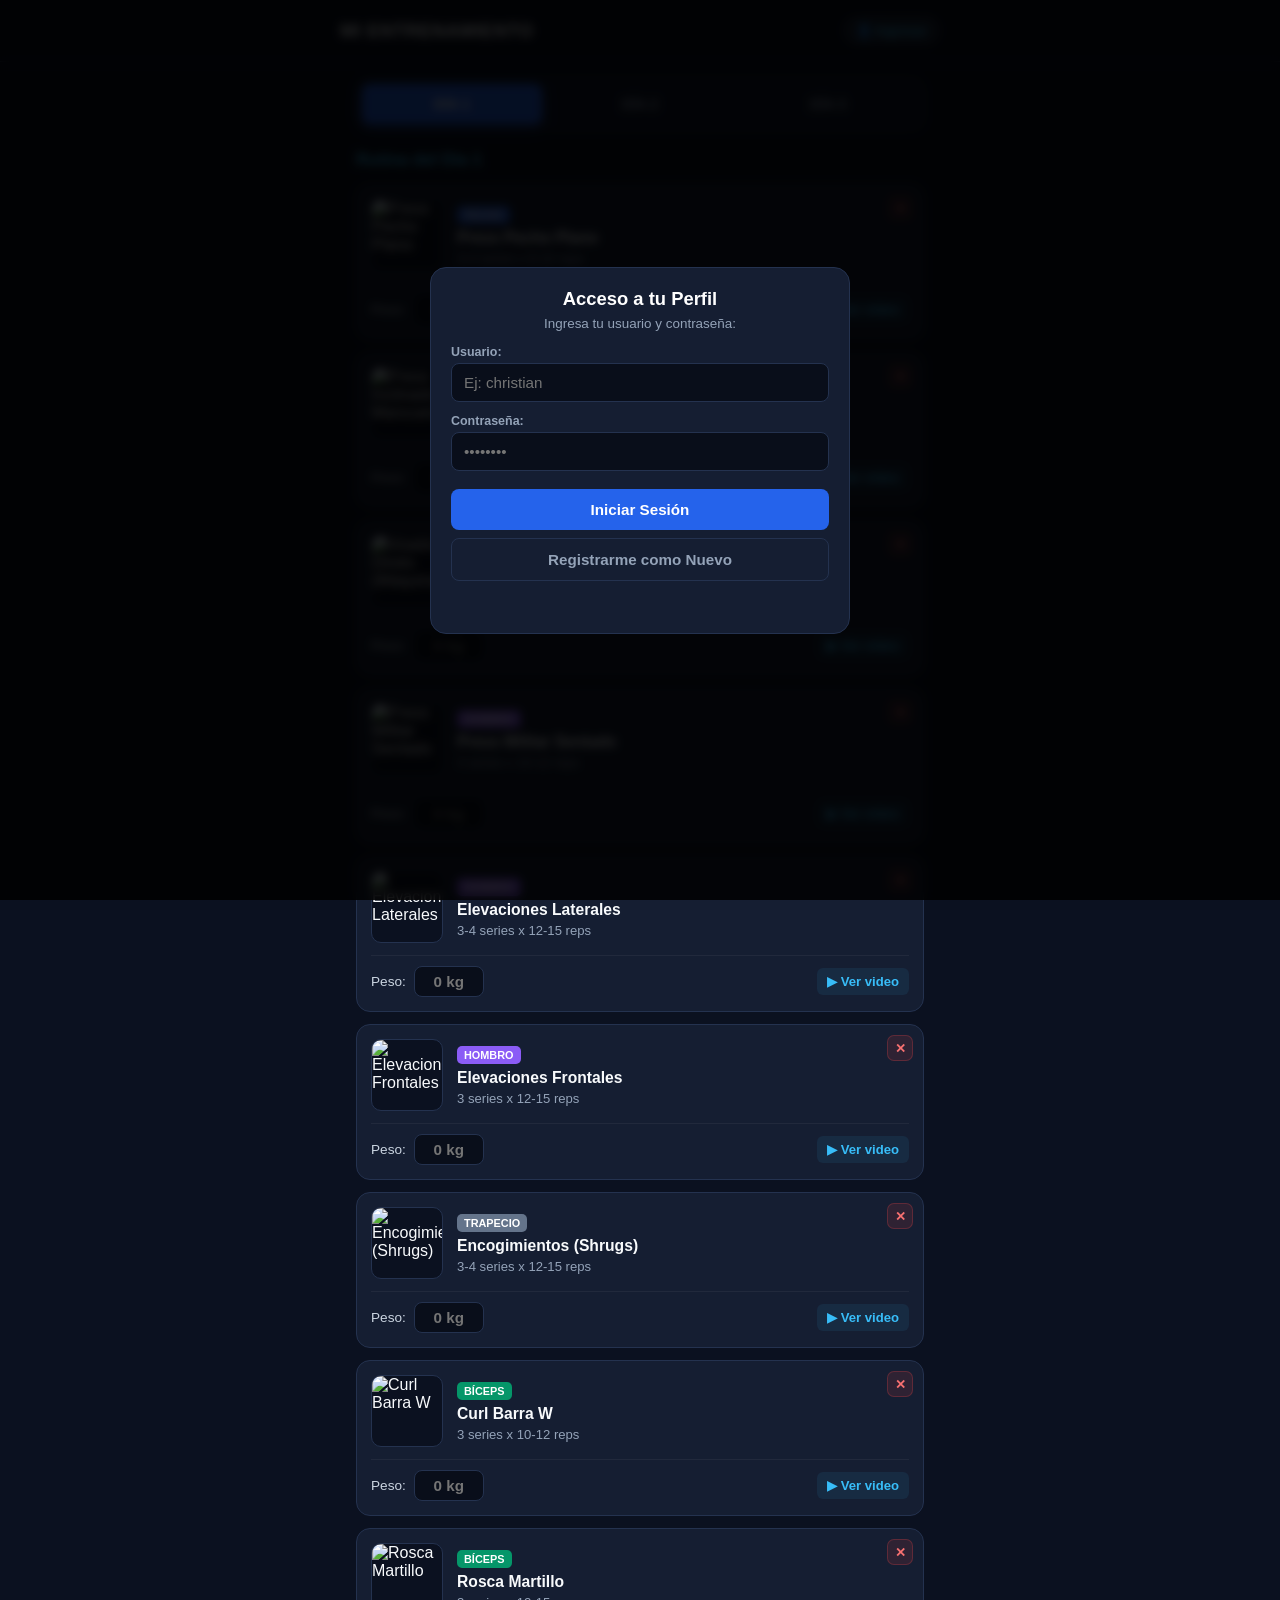
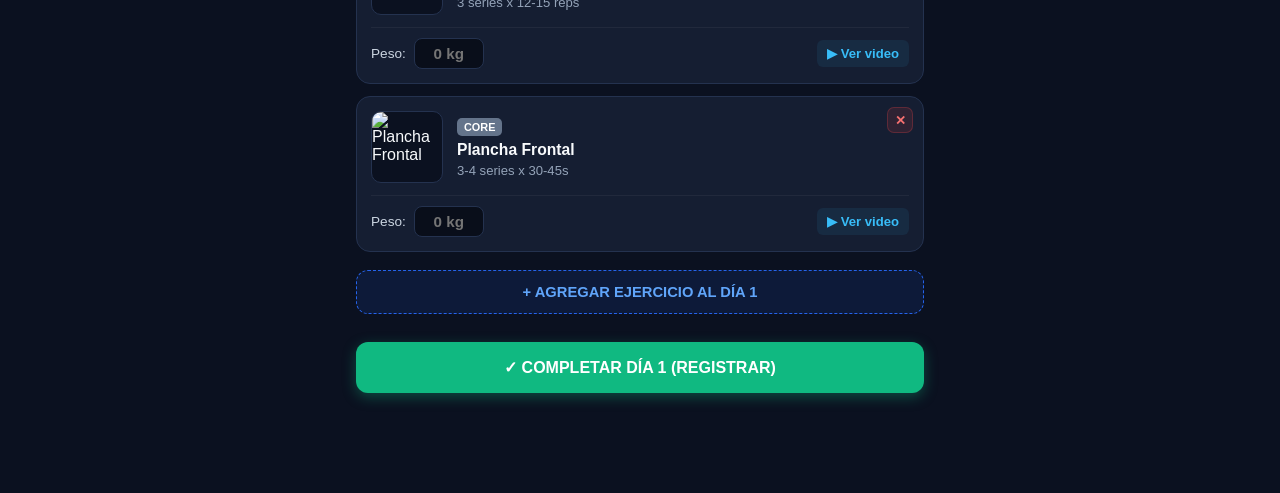
==== index.html @ 15fe9450 "Update fmt.Println message from 'Hello' to 'Goodbye'" ====
<!DOCTYPE html>
<html lang="es">
<head>
<meta charset="UTF-8">
<meta name="viewport" content="width=device-width, initial-scale=1.0, maximum-scale=1.0, user-scalable=no">
<title>Mi Rutina v3.2</title>
<style>
:root {
--bg-main: #0b1120;
--bg-card: #151e32;
--bg-card-hover: #1b2640;
--primary: #2563eb;
--primary-hover: #1d4ed8;
--success: #10b981;
--danger: #ef4444;
--text-main: #f8fafc;
--text-muted: #94a3b8;
--border: #24324f;
--badge-pecho: #2563eb;
--badge-hombro: #8b5cf6;
--badge-biceps: #059669;
--badge-pierna: #ea580c;
--badge-espalda: #0284c7;
--badge-triceps: #d97706;
--badge-core: #64748b;
}
*, *::before, *::after {
box-sizing: border-box;
margin: 0;
padding: 0;
font-family: -apple-system, BlinkMacSystemFont, "Segoe UI", Roboto, sans-serif;
-webkit-tap-highlight-color: transparent;
}
body {
background-color: var(--bg-main);
color: var(--text-main);
padding-bottom: 70px;
}
header {
background: rgba(11, 17, 32, 0.95);
backdrop-filter: blur(10px);
padding: 16px 20px;
border-bottom: 1px solid var(--border);
position: sticky;
top: 0;
z-index: 100;
}
.header-content {
max-width: 600px;
margin: 0 auto;
display: flex;
justify-content: space-between;
align-items: center;
}
header h1 {
font-size: 1.15rem;
letter-spacing: 0.5px;
font-weight: 700;
}
.user-info-container {
display: flex;
align-items: center;
gap: 8px;
}
.user-badge {
background: #1e293b;
color: #38bdf8;
border: 1px solid var(--border);
padding: 6px 12px;
border-radius: 20px;
font-size: 0.82rem;
font-weight: 700;
cursor: pointer;
}
.btn-logout {
background: rgba(239, 68, 68, 0.15);
color: #ef4444;
border: 1px solid rgba(239, 68, 68, 0.3);
padding: 6px 10px;
border-radius: 12px;
font-size: 0.78rem;
font-weight: 700;
cursor: pointer;
}
.container {
max-width: 600px;
margin: 0 auto;
padding: 0 16px;
}
.nav-tabs {
display: flex;
gap: 8px;
margin: 16px 0 20px;
background: #11192d;
padding: 5px;
border-radius: 12px;
border: 1px solid var(--border);
}
.tab-btn {
flex: 1;
padding: 12px 6px;
font-size: 0.9rem;
font-weight: 700;
border: none;
background: transparent;
color: var(--text-muted);
border-radius: 8px;
cursor: pointer;
transition: all 0.2s ease;
}
.tab-btn.active {
background: var(--primary);
color: #ffffff;
box-shadow: 0 4px 12px rgba(37, 99, 235, 0.35);
}
.tab-content {
display: none;
}
.tab-content.active {
display: block;
}
.day-header {
margin-bottom: 14px;
}
.day-header h2 {
font-size: 1.05rem;
color: #38bdf8;
font-weight: 600;
}
.btn-add-open {
width: 100%;
padding: 13px;
margin-top: 6px;
margin-bottom: 18px;
background: rgba(37, 99, 235, 0.12);
color: #60a5fa;
border: 1px dashed #2563eb;
border-radius: 12px;
font-size: 0.92rem;
font-weight: 700;
cursor: pointer;
transition: all 0.2s;
}
.exercise-card {
background: var(--bg-card);
border: 1px solid var(--border);
border-radius: 14px;
padding: 14px;
margin-bottom: 12px;
display: flex;
flex-direction: column;
gap: 12px;
position: relative;
}
.btn-remove-ex {
position: absolute;
top: 10px;
right: 10px;
background: rgba(239, 68, 68, 0.12);
color: #f87171;
border: 1px solid rgba(239, 68, 68, 0.25);
width: 26px;
height: 26px;
border-radius: 7px;
font-size: 0.8rem;
font-weight: 700;
cursor: pointer;
display: flex;
align-items: center;
justify-content: center;
}
.card-top {
display: flex;
gap: 14px;
align-items: center;
padding-right: 28px;
}
.thumb {
width: 72px;
height: 72px;
border-radius: 10px;
object-fit: cover;
background: #0b1120;
border: 1px solid var(--border);
flex-shrink: 0;
}
.info {
flex: 1;
min-width: 0;
}
.tag {
display: inline-block;
font-size: 0.68rem;
text-transform: uppercase;
font-weight: 800;
padding: 3px 7px;
border-radius: 5px;
margin-bottom: 5px;
color: #ffffff;
}
.tag-pecho { background: var(--badge-pecho); }
.tag-hombro { background: var(--badge-hombro); }
.tag-bíceps, .tag-biceps { background: var(--badge-biceps); }
.tag-pierna, .tag-cuádriceps, .tag-isquios, .tag-aductores, .tag-abductores, .tag-glúteo, .tag-gemelos { background: var(--badge-pierna); }
.tag-espalda, .tag-deltoides-post { background: var(--badge-espalda); }
.tag-tríceps, .tag-triceps { background: var(--badge-triceps); }
.tag-core, .tag-trapecio, .tag-abdomen { background: var(--badge-core); }
.info h3 {
font-size: 0.98rem;
font-weight: 700;
white-space: nowrap;
overflow: hidden;
text-overflow: ellipsis;
margin-bottom: 4px;
}
.scheme {
font-size: 0.82rem;
color: var(--text-muted);
}
.card-bottom {
display: flex;
justify-content: space-between;
align-items: center;
padding-top: 10px;
border-top: 1px solid rgba(255, 255, 255, 0.05);
}
.weight-control {
display: flex;
align-items: center;
gap: 8px;
font-size: 0.85rem;
color: #cbd5e1;
}
.weight-input {
width: 70px;
padding: 6px 10px;
background: #090e1a;
border: 1px solid var(--border);
border-radius: 8px;
color: #34d399;
font-size: 0.95rem;
font-weight: 700;
text-align: center;
outline: none;
}
.video-btn {
font-size: 0.82rem;
font-weight: 600;
color: #38bdf8;
text-decoration: none;
display: inline-flex;
align-items: center;
gap: 5px;
padding: 6px 10px;
border-radius: 6px;
background: rgba(56, 189, 248, 0.08);
}
.finish-wrapper {
margin-top: 10px;
text-align: center;
}
.btn-complete {
width: 100%;
padding: 16px;
background: var(--success);
color: #ffffff;
border: none;
border-radius: 12px;
font-size: 1rem;
font-weight: 700;
cursor: pointer;
box-shadow: 0 4px 14px rgba(16, 185, 129, 0.35);
}
.status-log {
margin-top: 10px;
font-size: 0.85rem;
font-weight: 500;
min-height: 20px;
}
.modal-overlay {
position: fixed;
inset: 0;
background: rgba(0, 0, 0, 0.85);
backdrop-filter: blur(5px);
display: flex;
align-items: center;
justify-content: center;
z-index: 999;
padding: 16px;
}
.modal-box {
background: var(--bg-card);
border: 1px solid var(--border);
border-radius: 16px;
padding: 20px;
max-width: 420px;
width: 100%;
text-align: center;
max-height: 90vh;
display: flex;
flex-direction: column;
}
.modal-box h2 {
margin-bottom: 6px;
color: #fff;
font-size: 1.15rem;
}
.modal-box p {
font-size: 0.84rem;
color: var(--text-muted);
margin-bottom: 14px;
}
.input-group {
text-align: left;
margin-bottom: 12px;
}
.input-group label {
display: block;
font-size: 0.78rem;
color: var(--text-muted);
margin-bottom: 4px;
font-weight: 600;
}
.modal-box input, .modal-box select {
width: 100%;
padding: 10px 12px;
border-radius: 8px;
border: 1px solid var(--border);
background: #090e1a;
color: #fff;
font-size: 0.95rem;
outline: none;
}
.modal-box button {
width: 100%;
padding: 12px;
margin-top: 6px;
background: var(--primary);
color: #fff;
border: none;
border-radius: 8px;
font-size: 0.95rem;
font-weight: 700;
cursor: pointer;
}
.modal-box button:disabled {
opacity: 0.6;
cursor: not-allowed;
}
.btn-secondary {
background: transparent !important;
color: var(--text-muted) !important;
border: 1px solid var(--border) !important;
margin-top: 8px !important;
}
.login-msg {
margin-top: 12px;
font-size: 0.84rem;
font-weight: 600;
min-height: 20px;
line-height: 1.35;
}
.modal-tabs {
display: flex;
gap: 6px;
margin-bottom: 12px;
background: #090e1a;
padding: 4px;
border-radius: 10px;
}
.modal-tab-btn {
flex: 1;
padding: 8px !important;
margin-top: 0 !important;
font-size: 0.82rem !important;
background: transparent !important;
color: var(--text-muted) !important;
}
.modal-tab-btn.active {
background: var(--primary) !important;
color: #fff !important;
}
.banco-filters {
display: flex;
gap: 8px;
margin-bottom: 10px;
}
.banco-list {
overflow-y: auto;
max-height: 280px;
display: flex;
flex-direction: column;
gap: 8px;
margin-bottom: 10px;
text-align: left;
padding-right: 4px;
}
.banco-item {
background: #0b1120;
border: 1px solid var(--border);
border-radius: 10px;
padding: 10px;
display: flex;
justify-content: space-between;
align-items: center;
gap: 10px;
}
.banco-item-info h4 {
font-size: 0.9rem;
color: #fff;
margin-top: 2px;
}
.btn-pick {
width: auto !important;
padding: 7px 12px !important;
margin-top: 0 !important;
font-size: 0.8rem !important;
background: var(--success) !important;
flex-shrink: 0;
}
.empty-day-msg {
text-align: center;
padding: 24px 12px;
color: var(--text-muted);
font-size: 0.9rem;
background: rgba(21, 30, 50, 0.5);
border-radius: 12px;
border: 1px dashed var(--border);
margin-bottom: 12px;
}
</style>
</head>
<body>

<header>
<div class="header-content">
<h1>MI ENTRENAMIENTO</h1>
<div class="user-info-container">
<div class="user-badge" onclick="abrirModalSiNoHayUsuario()">
👤 <span id="nombre-usuario-display">Ingresar</span>
</div>
<button id="btn-logout" class="btn-logout" onclick="cerrarSesion()" style="display: none;">Salir</button>
</div>
</div>
</header>

<div id="modal-usuario" class="modal-overlay" style="display: none;">
<div class="modal-box">
<h2>Acceso a tu Perfil</h2>
<p>Ingresa tu usuario y contraseña:</p>
<div class="input-group">
<label>Usuario:</label>
<input type="text" id="input-user" placeholder="Ej: christian" autocomplete="off">
</div>
<div class="input-group">
<label>Contraseña:</label>
<input type="password" id="input-pass" placeholder="••••••••" autocomplete="off" onkeydown="if(event.key==='Enter') procesarAcceso('login')">
</div>
<button id="btn-login" onclick="procesarAcceso('login')">Iniciar Sesión</button>
<button id="btn-reg" class="btn-secondary" onclick="procesarAcceso('registro')">Registrarme como Nuevo</button>
<div id="login-status" class="login-msg"></div>
</div>
</div>

<div id="modal-banco" class="modal-overlay" style="display: none;">
<div class="modal-box">
<h2 id="titulo-modal-banco">Agregar Ejercicio</h2>
<div class="modal-tabs">
<button id="tab-catalogo" class="modal-tab-btn active" onclick="cambiarModoBanco('catalogo')">Elegir del Banco</button>
<button id="tab-manual" class="modal-tab-btn" onclick="cambiarModoBanco('manual')">Crear Manual</button>
</div>

<div id="vista-catalogo">
<div class="banco-filters">
<input type="text" id="buscar-ex" placeholder="Buscar ejercicio..." oninput="filtrarBanco()">
<select id="filtro-musculo" onchange="filtrarBanco()">
<option value="">Todos</option>
<option value="Pecho">Pecho</option>
<option value="Espalda">Espalda</option>
<option value="Hombro">Hombro</option>
<option value="Pierna">Pierna / Cuádriceps / Isquios</option>
<option value="Bíceps">Bíceps</option>
<option value="Tríceps">Tríceps</option>
<option value="Glúteo">Glúteo</option>
<option value="Gemelos">Gemelos</option>
<option value="Abdomen">Abdomen / Core</option>
<option value="Trapecio">Trapecio</option>
</select>
</div>
<div class="input-group">
<label>Series y repeticiones para tu rutina:</label>
<input type="text" id="series-catalogo" value="3 series x 10-12 reps">
</div>
<div id="lista-banco" class="banco-list"></div>
</div>

<div id="vista-manual" style="display: none;">
<div class="input-group">
<label>Nombre del Ejercicio:</label>
<input type="text" id="manual-nombre" placeholder="Ej: Press Declinado con Barra">
</div>
<div class="input-group">
<label>Grupo Muscular:</label>
<select id="manual-musculo">
<option value="Pecho">Pecho</option>
<option value="Espalda">Espalda</option>
<option value="Hombro">Hombro</option>
<option value="Deltoides Post">Deltoides Post</option>
<option value="Pierna">Pierna</option>
<option value="Cuádriceps">Cuádriceps</option>
<option value="Isquios">Isquios</option>
<option value="Glúteo">Glúteo</option>
<option value="Aductores">Aductores</option>
<option value="Abductores">Abductores</option>
<option value="Gemelos">Gemelos</option>
<option value="Bíceps">Bíceps</option>
<option value="Tríceps">Tríceps</option>
<option value="Trapecio">Trapecio</option>
<option value="Abdomen">Abdomen</option>
<option value="Core">Core</option>
</select>
</div>
<div class="input-group">
<label>Series y Repeticiones:</label>
<input type="text" id="manual-series" value="3 series x 10-12 reps" placeholder="Ej: 4 series x 12 reps">
</div>
<button onclick="guardarEjercicioManual()">+ Guardar y Agregar al Día</button>
</div>

<button class="btn-secondary" onclick="cerrarModalBanco()">Cerrar</button>
</div>
</div>

<div class="container">
<nav class="nav-tabs">
<button class="tab-btn active" onclick="cambiarDia('dia1', this)">DÍA 1</button>
<button class="tab-btn" onclick="cambiarDia('dia2', this)">DÍA 2</button>
<button class="tab-btn" onclick="cambiarDia('dia3', this)">DÍA 3</button>
</nav>

<section id="dia1" class="tab-content active">
<div class="day-header">
<h2>Rutina del Día 1</h2>
</div>
<div id="lista-dia1"></div>
<button class="btn-add-open" onclick="abrirModalBanco('dia1')">+ AGREGAR EJERCICIO AL DÍA 1</button>
<div class="finish-wrapper">
<button class="btn-complete" onclick="registrarEntrenamiento('Día 1', 'status-dia1')">
✓ COMPLETAR DÍA 1 (REGISTRAR)
</button>
<div id="status-dia1" class="status-log"></div>
</div>
</section>

<section id="dia2" class="tab-content">
<div class="day-header">
<h2>Rutina del Día 2</h2>
</div>
<div id="lista-dia2"></div>
<button class="btn-add-open" onclick="abrirModalBanco('dia2')">+ AGREGAR EJERCICIO AL DÍA 2</button>
<div class="finish-wrapper">
<button class="btn-complete" onclick="registrarEntrenamiento('Día 2', 'status-dia2')">
✓ COMPLETAR DÍA 2 (REGISTRAR)
</button>
<div id="status-dia2" class="status-log"></div>
</div>
</section>

<section id="dia3" class="tab-content">
<div class="day-header">
<h2>Rutina del Día 3</h2>
</div>
<div id="lista-dia3"></div>
<button class="btn-add-open" onclick="abrirModalBanco('dia3')">+ AGREGAR EJERCICIO AL DÍA 3</button>
<div class="finish-wrapper">
<button class="btn-complete" onclick="registrarEntrenamiento('Día 3', 'status-dia3')">
✓ COMPLETAR DÍA 3 (REGISTRAR)
</button>
<div id="status-dia3" class="status-log"></div>
</div>
</section>
</div>

<script>
// PEGA AQUÍ TU NUEVA URL DE GOOGLE APPS SCRIPT:
const GOOGLE_SCRIPT_URL = "https://script.google.com/macros/s/AKfycbwLCdRxAg12kGZ_RkGJ6RHOXq_0MZblGhLn2sG_kN02ic2EYVrHvEWJRv2wxzk-eppG/exec";

const IMAGENES_MUSCULO = {
"Pecho": "https://images.unsplash.com/photo-1571019614242-c5c5dee9f50b?w=200",
"Espalda": "https://images.unsplash.com/photo-1534438327276-14e5300c3a48?w=200",
"Hombro": "https://images.unsplash.com/photo-1581009146145-b5ef050c2e1e?w=200",
"Deltoides Post": "https://images.unsplash.com/photo-1574680096145-d05b474e2155?w=200",
"Bíceps": "https://images.unsplash.com/photo-1581009146145-b5ef050c2e1e?w=200",
"Tríceps": "https://images.unsplash.com/photo-1534438327276-14e5300c3a48?w=200",
"Pierna": "https://images.unsplash.com/photo-1574680096145-d05b474e2155?w=200",
"Cuádriceps": "https://images.unsplash.com/photo-1534438327276-14e5300c3a48?w=200",
"Isquios": "https://images.unsplash.com/photo-1534438327276-14e5300c3a48?w=200",
"Glúteo": "https://images.unsplash.com/photo-1566241142559-40e1dab266c6?w=200",
"Gemelos": "https://images.unsplash.com/photo-1534438327276-14e5300c3a48?w=200",
"Abdomen": "https://images.unsplash.com/photo-1566241142559-40e1dab266c6?w=200",
"Core": "https://images.unsplash.com/photo-1566241142559-40e1dab266c6?w=200",
"Trapecio": "https://images.unsplash.com/photo-1581009146145-b5ef050c2e1e?w=200"
};

const RUTINA_POR_DEFECTO = {
dia1: [
{ id: "p_plano", musculo: "Pecho", nombre: "Press Pecho Plano", series: "3-4 series x 8-10 reps", img: "https://images.unsplash.com/photo-1581009146145-b5ef050c2e1e?w=200", video: "https://www.youtube.com/results?search_query=press+de+banca+plano+mancuernas+tecnica" },
{ id: "p_inclinado", musculo: "Pecho", nombre: "Press Inclinado Mancuernas", series: "3 series x 10-12 reps", img: "https://images.unsplash.com/photo-1571019614242-c5c5dee9f50b?w=200", video: "https://www.youtube.com/results?search_query=press+inclinado+con+mancuernas+tecnica" },
{ id: "voador", musculo: "Pecho", nombre: "Voador Direto (Máquina)", series: "3 series x 12-15 reps", img: "https://images.unsplash.com/photo-1534438327276-14e5300c3a48?w=200", video: "https://www.youtube.com/results?search_query=peck+deck+machine+fly+tecnica" },
{ id: "press_militar", musculo: "Hombro", nombre: "Press Militar Sentado", series: "3 series x 10-12 reps", img: "https://images.unsplash.com/photo-1581009146145-b5ef050c2e1e?w=200", video: "https://www.youtube.com/results?search_query=press+militar+mancuernas+sentado" },
{ id: "elev_lat", musculo: "Hombro", nombre: "Elevaciones Laterales", series: "3-4 series x 12-15 reps", img: "https://images.unsplash.com/photo-1574680096145-d05b474e2155?w=200", video: "https://www.youtube.com/results?search_query=elevaciones+laterales+mancuerna+tecnica" },
{ id: "elev_front", musculo: "Hombro", nombre: "Elevaciones Frontales", series: "3 series x 12-15 reps", img: "https://images.unsplash.com/photo-1574680096145-d05b474e2155?w=200", video: "https://www.youtube.com/results?search_query=elevaciones+frontales+mancuerna" },
{ id: "shrugs", musculo: "Trapecio", nombre: "Encogimientos (Shrugs)", series: "3-4 series x 12-15 reps", img: "https://images.unsplash.com/photo-1581009146145-b5ef050c2e1e?w=200", video: "https://www.youtube.com/results?search_query=encogimiento+de+hombros+mancuernas+shrugs" },
{ id: "biceps_w", musculo: "Bíceps", nombre: "Curl Barra W", series: "3 series x 10-12 reps", img: "https://images.unsplash.com/photo-1581009146145-b5ef050c2e1e?w=200", video: "https://www.youtube.com/results?search_query=curl+biceps+barra+w+tecnica" },
{ id: "martelo", musculo: "Bíceps", nombre: "Rosca Martillo", series: "3 series x 12-15 reps", img: "https://images.unsplash.com/photo-1581009146145-b5ef050c2e1e?w=200", video: "https://www.youtube.com/results?search_query=curl+martillo+mancuernas" },
{ id: "plancha", musculo: "Core", nombre: "Plancha Frontal", series: "3-4 series x 30-45s", img: "https://images.unsplash.com/photo-1566241142559-40e1dab266c6?w=200", video: "https://www.youtube.com/results?search_query=plancha+abdominal+tecnica" }
],
dia2: [
{ id: "goblet", musculo: "Pierna", nombre: "Goblet Squat (Globo)", series: "3 series x 12-15 reps", img: "https://images.unsplash.com/photo-1574680096145-d05b474e2155?w=200", video: "https://www.youtube.com/results?search_query=goblet+squat+tecnica" },
{ id: "prensa", musculo: "Pierna", nombre: "Prensa Horizontal", series: "3-4 series x 10-12 reps", img: "https://images.unsplash.com/photo-1534438327276-14e5300c3a48?w=200", video: "https://www.youtube.com/results?search_query=prensa+horizontal+piernas" },
{ id: "extensora", musculo: "Cuádriceps", nombre: "Cadeira Extensora", series: "3 series x 15 reps", img: "https://images.unsplash.com/photo-1534438327276-14e5300c3a48?w=200", video: "https://www.youtube.com/results?search_query=sillon+cuadriceps+extensora" },
{ id: "flexora", musculo: "Isquios", nombre: "Cadeira Flexora", series: "3 series x 15 reps", img: "https://images.unsplash.com/photo-1534438327276-14e5300c3a48?w=200", video: "https://www.youtube.com/results?search_query=camilla+femoral+flexora" },
{ id: "adutora", musculo: "Aductores", nombre: "Cadeira Adutora", series: "3 series x 15 reps", img: "https://images.unsplash.com/photo-1534438327276-14e5300c3a48?w=200", video: "https://www.youtube.com/results?search_query=maquina+aductora" },
{ id: "abdutora", musculo: "Abductores", nombre: "Cadeira Abdutora", series: "3 series x 15 reps", img: "https://images.unsplash.com/photo-1534438327276-14e5300c3a48?w=200", video: "https://www.youtube.com/results?search_query=maquina+abductora" },
{ id: "pelvica", musculo: "Glúteo", nombre: "Elevação Pélvica", series: "3 series x 15 reps", img: "https://images.unsplash.com/photo-1566241142559-40e1dab266c6?w=200", video: "https://www.youtube.com/results?search_query=puente+de+gluteo+suelo" },
{ id: "panto_prensa", musculo: "Gemelos", nombre: "Pantorrilla en Prensa", series: "3-4 series x 15 reps", img: "https://images.unsplash.com/photo-1534438327276-14e5300c3a48?w=200", video: "https://www.youtube.com/results?search_query=pantorrilla+en+prensa" },
{ id: "abd_reto", musculo: "Abdomen", nombre: "Abdominal Reto", series: "4 series x 15 reps", img: "https://images.unsplash.com/photo-1566241142559-40e1dab266c6?w=200", video: "https://www.youtube.com/results?search_query=crunch+abdominal+suelo" }
],
dia3: [
{ id: "puxada", musculo: "Espalda", nombre: "Puxada Anatômica", series: "3-4 series x 10-12 reps", img: "https://images.unsplash.com/photo-1534438327276-14e5300c3a48?w=200", video: "https://www.youtube.com/results?search_query=jalon+al+pecho+polea+tecnica" },
{ id: "serrote", musculo: "Espalda", nombre: "Serrote Mancuerna", series: "3 series x 10-12 reps", img: "https://images.unsplash.com/photo-1581009146145-b5ef050c2e1e?w=200", video: "https://www.youtube.com/results?search_query=remo+con+mancuerna+serrote" },
{ id: "remo_sentado", musculo: "Espalda", nombre: "Remo Barra Anatómica", series: "3 series x 10-12 reps", img: "https://images.unsplash.com/photo-1534438327276-14e5300c3a48?w=200", video: "https://www.youtube.com/results?search_query=remo+sentado+en+polea+baja" },
{ id: "pullover_polea", musculo: "Espalda", nombre: "Pullover Polea Alta", series: "3 series x 12-15 reps", img: "https://images.unsplash.com/photo-1534438327276-14e5300c3a48?w=200", video: "https://www.youtube.com/results?search_query=pullover+en+polea+alta+dorsal" },
{ id: "crucifijo_inv", musculo: "Deltoides Post", nombre: "Crucifijo Inverso", series: "3 series x 15 reps", img: "https://images.unsplash.com/photo-1574680096145-d05b474e2155?w=200", video: "https://www.youtube.com/results?search_query=pajaros+con+mancuernas+deltoides+posterior" },
{ id: "triceps_corda", musculo: "Tríceps", nombre: "Tríceps Corda Polea", series: "3-4 series x 12-15 reps", img: "https://images.unsplash.com/photo-1534438327276-14e5300c3a48?w=200", video: "https://www.youtube.com/results?search_query=extension+triceps+cuerda+polea" },
{ id: "triceps_frances", musculo: "Tríceps", nombre: "Tríceps Francés", series: "3 series x 10-12 reps", img: "https://images.unsplash.com/photo-1581009146145-b5ef050c2e1e?w=200", video: "https://www.youtube.com/results?search_query=press+frances+triceps+mancuerna" }
]
};

const BANCO_EJERCICIOS = [
...RUTINA_POR_DEFECTO.dia1,
...RUTINA_POR_DEFECTO.dia2,
...RUTINA_POR_DEFECTO.dia3,
{ id: "cruce_poleas", musculo: "Pecho", nombre: "Cruce de Poleas", series: "3 series x 12-15 reps" },
{ id: "fondos_paralelas", musculo: "Pecho", nombre: "Fondos en Paralelas", series: "3 series x 10-12 reps" },
{ id: "sentadilla_libre", musculo: "Pierna", nombre: "Sentadilla Libre / Smith", series: "4 series x 8-10 reps" },
{ id: "peso_muerto_rum", musculo: "Isquios", nombre: "Peso Muerto Rumano", series: "3-4 series x 10-12 reps" },
{ id: "zancadas", musculo: "Pierna", nombre: "Zancadas / Estocadas", series: "3 series x 12 reps" },
{ id: "hip_thrust", musculo: "Glúteo", nombre: "Hip Thrust con Barra", series: "4 series x 10-12 reps" },
{ id: "dominadas", musculo: "Espalda", nombre: "Dominadas / Gravitón", series: "3-4 series x 8-10 reps" },
{ id: "remo_barra", musculo: "Espalda", nombre: "Remo con Barra", series: "3-4 series x 10 reps" },
{ id: "face_pull", musculo: "Deltoides Post", nombre: "Face Pull en Polea", series: "3 series x 15 reps" },
{ id: "biceps_scott", musculo: "Bíceps", nombre: "Curl en Banco Scott", series: "3 series x 10-12 reps" },
{ id: "biceps_inclinado", musculo: "Bíceps", nombre: "Curl Mancuernas Inclinado", series: "3 series x 12 reps" },
{ id: "triceps_barra", musculo: "Tríceps", nombre: "Tríceps en Polea con Barra", series: "3 series x 12-15 reps" },
{ id: "press_cerrado", musculo: "Tríceps", nombre: "Press Francés Barra W", series: "3 series x 10-12 reps" }
];

let usuarioActual = localStorage.getItem("gym_usuario") || "";
let rutinaData = cargarRutinaLocal();
let diaActivoParaAgregar = "dia1";

function cargarRutinaLocal() {
if (usuarioActual) {
const guardada = localStorage.getItem(`rutina_${usuarioActual}`);
if (guardada) {
try { return JSON.parse(guardada); } catch (e) {}
}
}
return JSON.parse(JSON.stringify(RUTINA_POR_DEFECTO));
}

function guardarRutinaActual() {
if (!usuarioActual) return;
localStorage.setItem(`rutina_${usuarioActual}`, JSON.stringify(rutinaData));

if (GOOGLE_SCRIPT_URL && !GOOGLE_SCRIPT_URL.includes("PEGA_AQUI")) {
fetch(GOOGLE_SCRIPT_URL, {
method: "POST",
mode: "no-cors",
headers: { "Content-Type": "text/plain;charset=utf-8" },
body: JSON.stringify({
tipo: "guardar_rutina",
usuario: usuarioActual,
rutina: rutinaData
})
});
}
}

function inicializarApp() {
const modal = document.getElementById("modal-usuario");
const display = document.getElementById("nombre-usuario-display");
const btnLogout = document.getElementById("btn-logout");

if (!usuarioActual) {
if (display) display.innerText = "Ingresar";
if (modal) modal.style.display = "flex";
if (btnLogout) btnLogout.style.display = "none";
} else {
if (display) display.innerText = usuarioActual;
if (btnLogout) btnLogout.style.display = "inline-block";
}

rutinaData = cargarRutinaLocal();
renderizarTarjetas();

if (usuarioActual) {
sincronizarDatosNube();
}
}

function renderizarTarjetas() {
for (const dia of ["dia1", "dia2", "dia3"]) {
const contenedor = document.getElementById("lista-" + dia);
if (!contenedor) continue;
contenedor.innerHTML = "";

const listaEjercicios = rutinaData[dia] || [];
if (listaEjercicios.length === 0) {
contenedor.innerHTML = `<div class="empty-day-msg">No hay ejercicios en este día. Toca el botón de abajo para agregar del banco o crear uno.</div>`;
continue;
}

listaEjercicios.forEach((ex, index) => {
const claveLocal = `peso_${usuarioActual}_${ex.id}`;
const pesoLocal = usuarioActual ? (localStorage.getItem(claveLocal) || "") : "";
const tagClass = "tag-" + ex.musculo.toLowerCase().replace(/[\s/]/g, "-");
const imgUrl = ex.img || IMAGENES_MUSCULO[ex.musculo] || "https://images.unsplash.com/photo-1534438327276-14e5300c3a48?w=200";
const videoUrl = ex.video || `https://www.youtube.com/results?search_query=${encodeURIComponent(ex.nombre + " tecnica")}`;

const card = document.createElement("div");
card.className = "exercise-card";
card.innerHTML = `
<button class="btn-remove-ex" title="Quitar de mi día" onclick="quitarEjercicio('${dia}', ${index})">✕</button>
<div class="card-top">
<img class="thumb" src="${imgUrl}" alt="${ex.nombre}" loading="lazy">
<div class="info">
<span class="tag ${tagClass}">${ex.musculo}</span>
<h3>${ex.nombre}</h3>
<div class="scheme">${ex.series}</div>
</div>
</div>
<div class="card-bottom">
<div class="weight-control">
<label for="input-${dia}-${index}">Peso:</label>
<input id="input-${dia}-${index}" data-exid="${ex.id}" class="weight-input" type="text" inputmode="decimal" value="${pesoLocal}" placeholder="0 kg" onchange="guardarPeso('${ex.id}', this.value)">
</div>
<a href="${videoUrl}" target="_blank" rel="noopener noreferrer" class="video-btn">
▶ Ver video
</a>
</div>
`;
contenedor.appendChild(card);
});
}
}

function quitarEjercicio(dia, index) {
if (!usuarioActual) {
abrirModalSiNoHayUsuario();
return;
}
const ex = rutinaData[dia][index];
if (confirm(`¿Quitar "${ex.nombre}" de este día?`)) {
rutinaData[dia].splice(index, 1);
guardarRutinaActual();
renderizarTarjetas();
}
}

function abrirModalBanco(dia) {
if (!usuarioActual) {
abrirModalSiNoHayUsuario();
return;
}
diaActivoParaAgregar = dia;
const numeroDia = dia.replace("dia", "");
document.getElementById("titulo-modal-banco").innerText = `Agregar Ejercicio al Día ${numeroDia}`;
document.getElementById("buscar-ex").value = "";
document.getElementById("filtro-musculo").value = "";
cambiarModoBanco("catalogo");
filtrarBanco();
document.getElementById("modal-banco").style.display = "flex";
}

function cerrarModalBanco() {
document.getElementById("modal-banco").style.display = "none";
}

function cambiarModoBanco(modo) {
const vistaCat = document.getElementById("vista-catalogo");
const vistaMan = document.getElementById("vista-manual");
const tabCat = document.getElementById("tab-catalogo");
const tabMan = document.getElementById("tab-manual");

if (modo === "catalogo") {
vistaCat.style.display = "block";
vistaMan.style.display = "none";
tabCat.classList.add("active");
tabMan.classList.remove("active");
} else {
vistaCat.style.display = "none";
vistaMan.style.display = "block";
tabCat.classList.remove("active");
tabMan.classList.add("active");
}
}

function filtrarBanco() {
const texto = document.getElementById("buscar-ex").value.toLowerCase().trim();
const musculoFiltro = document.getElementById("filtro-musculo").value;
const contenedor = document.getElementById("lista-banco");
contenedor.innerHTML = "";

const filtrados = BANCO_EJERCICIOS.filter(ex => {
const coincideTexto = ex.nombre.toLowerCase().includes(texto) || ex.musculo.toLowerCase().includes(texto);
let coincideMusculo = true;
if (musculoFiltro) {
if (musculoFiltro === "Pierna") {
coincideMusculo = ["Pierna", "Cuádriceps", "Isquios", "Aductores", "Abductores"].includes(ex.musculo);
} else if (musculoFiltro === "Abdomen") {
coincideMusculo = ["Abdomen", "Core"].includes(ex.musculo);
} else {
coincideMusculo = ex.musculo === musculoFiltro;
}
}
return coincideTexto && coincideMusculo;
});

if (filtrados.length === 0) {
contenedor.innerHTML = `<div style="text-align:center; padding:14px; color:#94a3b8; font-size:0.84rem;">No se encontró ese ejercicio. ¡Usa la pestaña "Crear Manual" arriba para agregarlo!</div>`;
return;
}

filtrados.forEach(ex => {
const tagClass = "tag-" + ex.musculo.toLowerCase().replace(/[\s/]/g, "-");
const item = document.createElement("div");
item.className = "banco-item";
item.innerHTML = `
<div class="banco-item-info">
<span class="tag ${tagClass}">${ex.musculo}</span>
<h4>${ex.nombre}</h4>
</div>
<button class="btn-pick" onclick="seleccionarDelBanco('${ex.id}')">+ Agregar</button>
`;
contenedor.appendChild(item);
});
}

function seleccionarDelBanco(idEjercicio) {
const base = BANCO_EJERCICIOS.find(e => e.id === idEjercicio);
if (!base) return;

const seriesElegidas = document.getElementById("series-catalogo").value.trim() || base.series || "3 series x 10-12 reps";
const nuevoEx = {
id: base.id,
musculo: base.musculo,
nombre: base.nombre,
series: seriesElegidas,
img: base.img || IMAGENES_MUSCULO[base.musculo] || "https://images.unsplash.com/photo-1534438327276-14e5300c3a48?w=200",
video: base.video || `https://www.youtube.com/results?search_query=${encodeURIComponent(base.nombre + " tecnica")}`
};

rutinaData[diaActivoParaAgregar].push(nuevoEx);
guardarRutinaActual();
renderizarTarjetas();
cerrarModalBanco();
}

function guardarEjercicioManual() {
const nombre = document.getElementById("manual-nombre").value.trim();
const musculo = document.getElementById("manual-musculo").value;
const series = document.getElementById("manual-series").value.trim() || "3 series x 10-12 reps";

if (!nombre) {
alert("Por favor escribe el nombre del ejercicio.");
return;
}

const idLimpio = "custom_" + nombre.toLowerCase().normalize("NFD").replace(/[\u0300-\u036f]/g, "").replace(/[^a-z0-9]/g, "_");
const nuevoEx = {
id: idLimpio,
musculo: musculo,
nombre: nombre,
series: series,
img: IMAGENES_MUSCULO[musculo] || "https://images.unsplash.com/photo-1534438327276-14e5300c3a48?w=200",
video: `https://www.youtube.com/results?search_query=${encodeURIComponent(nombre + " ejercicio tecnica")}`
};

if (!BANCO_EJERCICIOS.some(e => e.id === idLimpio)) {
BANCO_EJERCICIOS.push(nuevoEx);
}

rutinaData[diaActivoParaAgregar].push(nuevoEx);
guardarRutinaActual();
renderizarTarjetas();
document.getElementById("manual-nombre").value = "";
cerrarModalBanco();
}

function estadoBotonesAuth(deshabilitar) {
document.getElementById("btn-login").disabled = deshabilitar;
document.getElementById("btn-reg").disabled = deshabilitar;
}

function procesarAcceso(accion) {
const user = document.getElementById("input-user").value.toLowerCase().trim();
const pass = document.getElementById("input-pass").value.trim();
const statusEl = document.getElementById("login-status");

if (!user || !pass) {
statusEl.style.color = "#fbbf24";
statusEl.innerText = "Ingresa usuario y contraseña.";
return;
}

estadoBotonesAuth(true);
statusEl.style.color = "#38bdf8";
statusEl.innerText = accion === 'registro' ? "Registrando en Google Sheets..." : "Verificando usuario y clave...";

fetch(`${GOOGLE_SCRIPT_URL}?accion=${accion}&usuario=${encodeURIComponent(user)}&pass=${encodeURIComponent(pass)}`)
.then(response => response.json())
.then(res => {
estadoBotonesAuth(false);
if (!res || res.status !== "success") {
statusEl.style.color = "#ef4444";
statusEl.innerText = res ? res.mensaje : "Error de respuesta del servidor.";
return;
}

usuarioActual = res.usuario;
localStorage.setItem("gym_usuario", usuarioActual);

document.getElementById("nombre-usuario-display").innerText = usuarioActual;
document.getElementById("btn-logout").style.display = "inline-block";
document.getElementById("modal-usuario").style.display = "none";
statusEl.innerText = "";

if (res.pesos) {
for (const id in res.pesos) {
localStorage.setItem(`peso_${usuarioActual}_${id}`, res.pesos[id]);
}
}

if (res.rutina) {
try {
rutinaData = JSON.parse(res.rutina);
localStorage.setItem(`rutina_${usuarioActual}`, res.rutina);
} catch (e) {
rutinaData = cargarRutinaLocal();
}
} else {
rutinaData = cargarRutinaLocal();
}

renderizarTarjetas();
})
.catch(err => {
estadoBotonesAuth(false);
statusEl.style.color = "#ef4444";
statusEl.innerText = "Error de red al conectar con Google Sheets.";
});
}

function abrirModalSiNoHayUsuario() {
if (!usuarioActual) {
document.getElementById("modal-usuario").style.display = "flex";
}
}

function cerrarSesion() {
localStorage.removeItem("gym_usuario");
usuarioActual = "";
rutinaData = JSON.parse(JSON.stringify(RUTINA_POR_DEFECTO));
document.getElementById("nombre-usuario-display").innerText = "Ingresar";
document.getElementById("input-user").value = "";
document.getElementById("input-pass").value = "";
document.getElementById("login-status").innerText = "";
document.getElementById("btn-logout").style.display = "none";
renderizarTarjetas();
document.getElementById("modal-usuario").style.display = "flex";
}

function sincronizarDatosNube() {
if (!GOOGLE_SCRIPT_URL || GOOGLE_SCRIPT_URL.includes("PEGA_AQUI") || !usuarioActual) return;

fetch(`${GOOGLE_SCRIPT_URL}?usuario=${encodeURIComponent(usuarioActual)}`)
.then(response => response.json())
.then(datosRemotos => {
if (!datosRemotos) return;
const pesosRemotos = datosRemotos.pesos || datosRemotos;
for (const id in pesosRemotos) {
if (id === "pesos" || id === "rutina") continue;
const peso = pesosRemotos[id];
localStorage.setItem(`peso_${usuarioActual}_${id}`, peso);
document.querySelectorAll(`input[data-exid="${id}"]`).forEach(inp => inp.value = peso);
}

if (datosRemotos.rutina) {
try {
rutinaData = JSON.parse(datosRemotos.rutina);
localStorage.setItem(`rutina_${usuarioActual}`, datosRemotos.rutina);
renderizarTarjetas();
} catch (e) {}
}
})
.catch(err => {});
}

function guardarPeso(id, valor) {
usuarioActual = localStorage.getItem("gym_usuario") || usuarioActual;
if (!usuarioActual) {
cerrarSesion();
return;
}

const limpio = valor.trim();
localStorage.setItem(`peso_${usuarioActual}_${id}`, limpio);
document.querySelectorAll(`input[data-exid="${id}"]`).forEach(inp => inp.value = limpio);

if (GOOGLE_SCRIPT_URL && !GOOGLE_SCRIPT_URL.includes("PEGA_AQUI")) {
fetch(GOOGLE_SCRIPT_URL, {
method: "POST",
mode: "no-cors",
headers: { "Content-Type": "text/plain;charset=utf-8" },
body: JSON.stringify({
tipo: "guardar_peso",
usuario: usuarioActual,
id: id,
peso: limpio
})
});
}
}

function cambiarDia(diaId, btnEl) {
document.querySelectorAll(".tab-content").forEach(el => el.classList.remove("active"));
document.querySelectorAll(".tab-btn").forEach(el => el.classList.remove("active"));
document.getElementById(diaId).classList.add("active");
if (btnEl) btnEl.classList.add("active");
window.scrollTo({ top: 0, behavior: "smooth" });
}

function registrarEntrenamiento(nombreRutina, statusId) {
usuarioActual = localStorage.getItem("gym_usuario") || usuarioActual;

if (!usuarioActual) {
cerrarSesion();
return;
}

const statusEl = document.getElementById(statusId);
statusEl.style.color = "#38bdf8";
statusEl.innerText = "Registrando en Google Drive...";

const ahora = new Date();
const diasSemana = ["Domingo", "Lunes", "Martes", "Miércoles", "Jueves", "Viernes", "Sábado"];
const diaSemana = diasSemana[ahora.getDay()];
const fecha = ahora.toISOString().split("T")[0];

fetch(GOOGLE_SCRIPT_URL, {
method: "POST",
mode: "no-cors",
headers: { "Content-Type": "text/plain;charset=utf-8" },
body: JSON.stringify({
tipo: "completar_sesion",
usuario: usuarioActual,
fecha: fecha,
diaSemana: diaSemana,
rutina: nombreRutina,
notas: "Completado (" + usuarioActual + ")"
})
}).then(() => {
statusEl.style.color = "#10b981";
statusEl.innerText = `✓ ¡Excelente ${usuarioActual}! Guardado en Drive (${diaSemana} ${fecha}).`;
}).catch(() => {
statusEl.style.color = "#ef4444";
statusEl.innerText = "Error al conectar con Drive.";
});
}

document.addEventListener("DOMContentLoaded", inicializarApp);
</script>
</body>
</html>
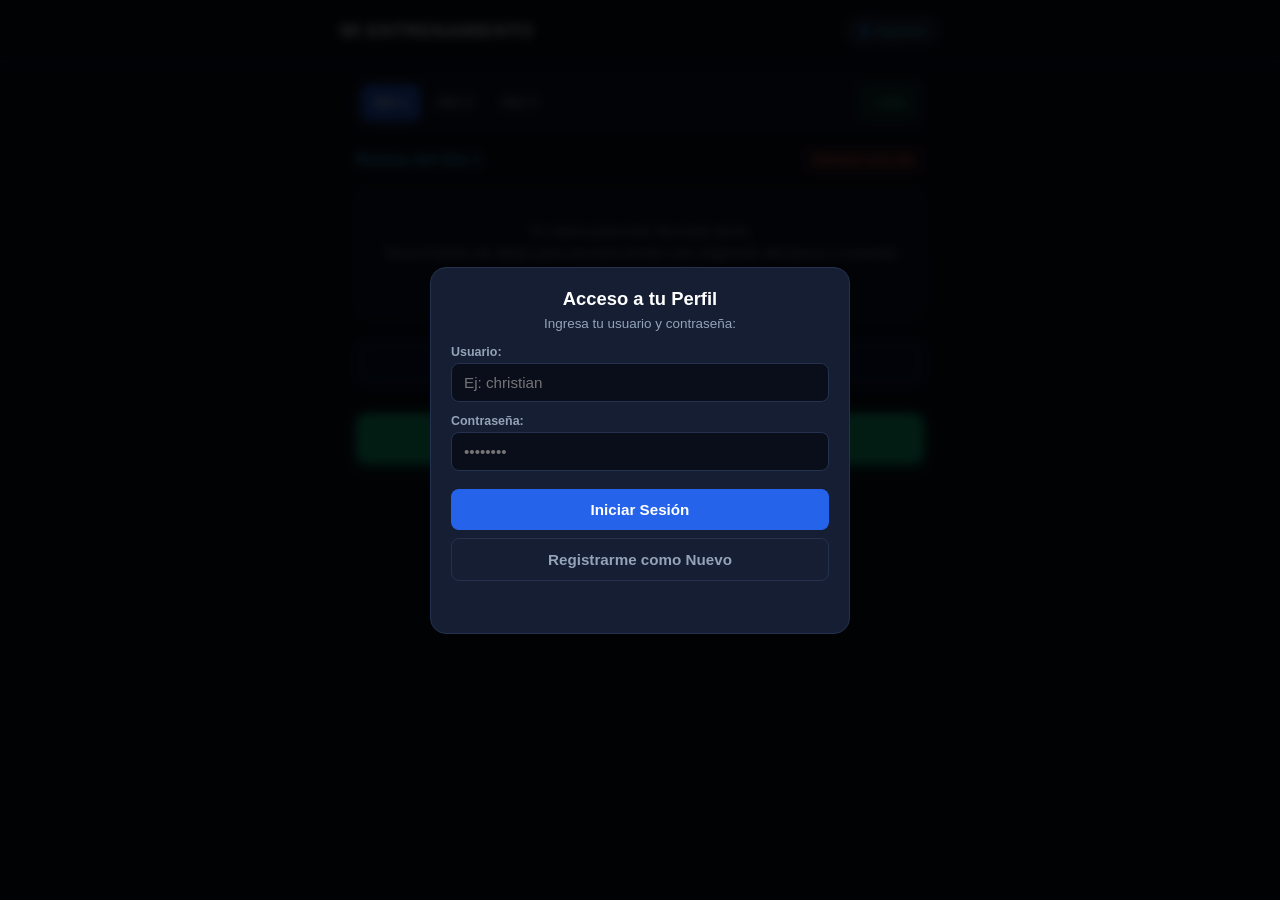
==== commit eed7413f: "Actualización -Agregar y quitar dias de entrenamiento -Rutina vacía para usuarios nuevos" ====
--- a/index.html
+++ b/index.html
@@ -3,7 +3,7 @@
 <head>
 <meta charset="UTF-8">
 <meta name="viewport" content="width=device-width, initial-scale=1.0, maximum-scale=1.0, user-scalable=no">
-<title>Mi Rutina v3.2</title>
+<title>Mi Rutina v4</title>
 <style>
 :root {
 --bg-main: #0b1120;
@@ -87,19 +87,26 @@
 margin: 0 auto;
 padding: 0 16px;
 }
-.nav-tabs {
-display: flex;
-gap: 8px;
+.nav-tabs-wrapper {
+display: flex;
+align-items: center;
+gap: 6px;
 margin: 16px 0 20px;
 background: #11192d;
 padding: 5px;
 border-radius: 12px;
 border: 1px solid var(--border);
+overflow-x: auto;
+}
+.nav-tabs {
+display: flex;
+gap: 6px;
+flex: 1;
+min-width: min-content;
 }
 .tab-btn {
-flex: 1;
-padding: 12px 6px;
-font-size: 0.9rem;
+padding: 10px 12px;
+font-size: 0.85rem;
 font-weight: 700;
 border: none;
 background: transparent;
@@ -107,12 +114,27 @@
 border-radius: 8px;
 cursor: pointer;
 transition: all 0.2s ease;
+white-space: nowrap;
+display: flex;
+align-items: center;
+gap: 6px;
 }
 .tab-btn.active {
 background: var(--primary);
 color: #ffffff;
 box-shadow: 0 4px 12px rgba(37, 99, 235, 0.35);
 }
+.btn-add-day {
+padding: 10px 12px;
+background: rgba(16, 185, 129, 0.15);
+color: #34d399;
+border: 1px dashed rgba(16, 185, 129, 0.4);
+border-radius: 8px;
+font-size: 0.85rem;
+font-weight: 700;
+cursor: pointer;
+white-space: nowrap;
+}
 .tab-content {
 display: none;
 }
@@ -121,11 +143,24 @@
 }
 .day-header {
 margin-bottom: 14px;
+display: flex;
+justify-content: space-between;
+align-items: center;
 }
 .day-header h2 {
 font-size: 1.05rem;
 color: #38bdf8;
 font-weight: 600;
+}
+.btn-eliminar-dia {
+background: rgba(239, 68, 68, 0.15);
+color: #f87171;
+border: 1px solid rgba(239, 68, 68, 0.3);
+padding: 5px 10px;
+border-radius: 8px;
+font-size: 0.78rem;
+font-weight: 700;
+cursor: pointer;
 }
 .btn-add-open {
 width: 100%;
@@ -420,13 +455,14 @@
 }
 .empty-day-msg {
 text-align: center;
-padding: 24px 12px;
+padding: 32px 16px;
 color: var(--text-muted);
-font-size: 0.9rem;
+font-size: 0.92rem;
 background: rgba(21, 30, 50, 0.5);
 border-radius: 12px;
 border: 1px dashed var(--border);
-margin-bottom: 12px;
+margin-bottom: 16px;
+line-height: 1.5;
 }
 </style>
 </head>
@@ -532,58 +568,16 @@
 </div>
 
 <div class="container">
-<nav class="nav-tabs">
-<button class="tab-btn active" onclick="cambiarDia('dia1', this)">DÍA 1</button>
-<button class="tab-btn" onclick="cambiarDia('dia2', this)">DÍA 2</button>
-<button class="tab-btn" onclick="cambiarDia('dia3', this)">DÍA 3</button>
-</nav>
-
-<section id="dia1" class="tab-content active">
-<div class="day-header">
-<h2>Rutina del Día 1</h2>
-</div>
-<div id="lista-dia1"></div>
-<button class="btn-add-open" onclick="abrirModalBanco('dia1')">+ AGREGAR EJERCICIO AL DÍA 1</button>
-<div class="finish-wrapper">
-<button class="btn-complete" onclick="registrarEntrenamiento('Día 1', 'status-dia1')">
-✓ COMPLETAR DÍA 1 (REGISTRAR)
-</button>
-<div id="status-dia1" class="status-log"></div>
-</div>
-</section>
-
-<section id="dia2" class="tab-content">
-<div class="day-header">
-<h2>Rutina del Día 2</h2>
-</div>
-<div id="lista-dia2"></div>
-<button class="btn-add-open" onclick="abrirModalBanco('dia2')">+ AGREGAR EJERCICIO AL DÍA 2</button>
-<div class="finish-wrapper">
-<button class="btn-complete" onclick="registrarEntrenamiento('Día 2', 'status-dia2')">
-✓ COMPLETAR DÍA 2 (REGISTRAR)
-</button>
-<div id="status-dia2" class="status-log"></div>
-</div>
-</section>
-
-<section id="dia3" class="tab-content">
-<div class="day-header">
-<h2>Rutina del Día 3</h2>
-</div>
-<div id="lista-dia3"></div>
-<button class="btn-add-open" onclick="abrirModalBanco('dia3')">+ AGREGAR EJERCICIO AL DÍA 3</button>
-<div class="finish-wrapper">
-<button class="btn-complete" onclick="registrarEntrenamiento('Día 3', 'status-dia3')">
-✓ COMPLETAR DÍA 3 (REGISTRAR)
-</button>
-<div id="status-dia3" class="status-log"></div>
-</div>
-</section>
+<div class="nav-tabs-wrapper">
+<div id="nav-tabs-container" class="nav-tabs"></div>
+<button class="btn-add-day" onclick="agregarNuevoDia()" title="Agregar nuevo día">+ Día</button>
+</div>
+
+<div id="tab-contents-container"></div>
 </div>
 
 <script>
-// PEGA AQUÍ TU NUEVA URL DE GOOGLE APPS SCRIPT:
-const GOOGLE_SCRIPT_URL = "https://script.google.com/macros/s/AKfycbwLCdRxAg12kGZ_RkGJ6RHOXq_0MZblGhLn2sG_kN02ic2EYVrHvEWJRv2wxzk-eppG/exec";
+const GOOGLE_SCRIPT_URL = "https://script.google.com/macros/s/AKfycbxwSmi4qPcFaA2yKvK8AMq6PrhxvgfdTEg1y8RLotrR4QlhMWj9f_8cRFpqygs4OhUP/exec";
 
 const IMAGENES_MUSCULO = {
 "Pecho": "https://images.unsplash.com/photo-1571019614242-c5c5dee9f50b?w=200",
@@ -602,62 +596,51 @@
 "Trapecio": "https://images.unsplash.com/photo-1581009146145-b5ef050c2e1e?w=200"
 };
 
-const RUTINA_POR_DEFECTO = {
-dia1: [
-{ id: "p_plano", musculo: "Pecho", nombre: "Press Pecho Plano", series: "3-4 series x 8-10 reps", img: "https://images.unsplash.com/photo-1581009146145-b5ef050c2e1e?w=200", video: "https://www.youtube.com/results?search_query=press+de+banca+plano+mancuernas+tecnica" },
-{ id: "p_inclinado", musculo: "Pecho", nombre: "Press Inclinado Mancuernas", series: "3 series x 10-12 reps", img: "https://images.unsplash.com/photo-1571019614242-c5c5dee9f50b?w=200", video: "https://www.youtube.com/results?search_query=press+inclinado+con+mancuernas+tecnica" },
-{ id: "voador", musculo: "Pecho", nombre: "Voador Direto (Máquina)", series: "3 series x 12-15 reps", img: "https://images.unsplash.com/photo-1534438327276-14e5300c3a48?w=200", video: "https://www.youtube.com/results?search_query=peck+deck+machine+fly+tecnica" },
-{ id: "press_militar", musculo: "Hombro", nombre: "Press Militar Sentado", series: "3 series x 10-12 reps", img: "https://images.unsplash.com/photo-1581009146145-b5ef050c2e1e?w=200", video: "https://www.youtube.com/results?search_query=press+militar+mancuernas+sentado" },
-{ id: "elev_lat", musculo: "Hombro", nombre: "Elevaciones Laterales", series: "3-4 series x 12-15 reps", img: "https://images.unsplash.com/photo-1574680096145-d05b474e2155?w=200", video: "https://www.youtube.com/results?search_query=elevaciones+laterales+mancuerna+tecnica" },
-{ id: "elev_front", musculo: "Hombro", nombre: "Elevaciones Frontales", series: "3 series x 12-15 reps", img: "https://images.unsplash.com/photo-1574680096145-d05b474e2155?w=200", video: "https://www.youtube.com/results?search_query=elevaciones+frontales+mancuerna" },
-{ id: "shrugs", musculo: "Trapecio", nombre: "Encogimientos (Shrugs)", series: "3-4 series x 12-15 reps", img: "https://images.unsplash.com/photo-1581009146145-b5ef050c2e1e?w=200", video: "https://www.youtube.com/results?search_query=encogimiento+de+hombros+mancuernas+shrugs" },
-{ id: "biceps_w", musculo: "Bíceps", nombre: "Curl Barra W", series: "3 series x 10-12 reps", img: "https://images.unsplash.com/photo-1581009146145-b5ef050c2e1e?w=200", video: "https://www.youtube.com/results?search_query=curl+biceps+barra+w+tecnica" },
-{ id: "martelo", musculo: "Bíceps", nombre: "Rosca Martillo", series: "3 series x 12-15 reps", img: "https://images.unsplash.com/photo-1581009146145-b5ef050c2e1e?w=200", video: "https://www.youtube.com/results?search_query=curl+martillo+mancuernas" },
-{ id: "plancha", musculo: "Core", nombre: "Plancha Frontal", series: "3-4 series x 30-45s", img: "https://images.unsplash.com/photo-1566241142559-40e1dab266c6?w=200", video: "https://www.youtube.com/results?search_query=plancha+abdominal+tecnica" }
-],
-dia2: [
-{ id: "goblet", musculo: "Pierna", nombre: "Goblet Squat (Globo)", series: "3 series x 12-15 reps", img: "https://images.unsplash.com/photo-1574680096145-d05b474e2155?w=200", video: "https://www.youtube.com/results?search_query=goblet+squat+tecnica" },
-{ id: "prensa", musculo: "Pierna", nombre: "Prensa Horizontal", series: "3-4 series x 10-12 reps", img: "https://images.unsplash.com/photo-1534438327276-14e5300c3a48?w=200", video: "https://www.youtube.com/results?search_query=prensa+horizontal+piernas" },
-{ id: "extensora", musculo: "Cuádriceps", nombre: "Cadeira Extensora", series: "3 series x 15 reps", img: "https://images.unsplash.com/photo-1534438327276-14e5300c3a48?w=200", video: "https://www.youtube.com/results?search_query=sillon+cuadriceps+extensora" },
-{ id: "flexora", musculo: "Isquios", nombre: "Cadeira Flexora", series: "3 series x 15 reps", img: "https://images.unsplash.com/photo-1534438327276-14e5300c3a48?w=200", video: "https://www.youtube.com/results?search_query=camilla+femoral+flexora" },
-{ id: "adutora", musculo: "Aductores", nombre: "Cadeira Adutora", series: "3 series x 15 reps", img: "https://images.unsplash.com/photo-1534438327276-14e5300c3a48?w=200", video: "https://www.youtube.com/results?search_query=maquina+aductora" },
-{ id: "abdutora", musculo: "Abductores", nombre: "Cadeira Abdutora", series: "3 series x 15 reps", img: "https://images.unsplash.com/photo-1534438327276-14e5300c3a48?w=200", video: "https://www.youtube.com/results?search_query=maquina+abductora" },
-{ id: "pelvica", musculo: "Glúteo", nombre: "Elevação Pélvica", series: "3 series x 15 reps", img: "https://images.unsplash.com/photo-1566241142559-40e1dab266c6?w=200", video: "https://www.youtube.com/results?search_query=puente+de+gluteo+suelo" },
-{ id: "panto_prensa", musculo: "Gemelos", nombre: "Pantorrilla en Prensa", series: "3-4 series x 15 reps", img: "https://images.unsplash.com/photo-1534438327276-14e5300c3a48?w=200", video: "https://www.youtube.com/results?search_query=pantorrilla+en+prensa" },
-{ id: "abd_reto", musculo: "Abdomen", nombre: "Abdominal Reto", series: "4 series x 15 reps", img: "https://images.unsplash.com/photo-1566241142559-40e1dab266c6?w=200", video: "https://www.youtube.com/results?search_query=crunch+abdominal+suelo" }
-],
-dia3: [
-{ id: "puxada", musculo: "Espalda", nombre: "Puxada Anatômica", series: "3-4 series x 10-12 reps", img: "https://images.unsplash.com/photo-1534438327276-14e5300c3a48?w=200", video: "https://www.youtube.com/results?search_query=jalon+al+pecho+polea+tecnica" },
-{ id: "serrote", musculo: "Espalda", nombre: "Serrote Mancuerna", series: "3 series x 10-12 reps", img: "https://images.unsplash.com/photo-1581009146145-b5ef050c2e1e?w=200", video: "https://www.youtube.com/results?search_query=remo+con+mancuerna+serrote" },
-{ id: "remo_sentado", musculo: "Espalda", nombre: "Remo Barra Anatómica", series: "3 series x 10-12 reps", img: "https://images.unsplash.com/photo-1534438327276-14e5300c3a48?w=200", video: "https://www.youtube.com/results?search_query=remo+sentado+en+polea+baja" },
-{ id: "pullover_polea", musculo: "Espalda", nombre: "Pullover Polea Alta", series: "3 series x 12-15 reps", img: "https://images.unsplash.com/photo-1534438327276-14e5300c3a48?w=200", video: "https://www.youtube.com/results?search_query=pullover+en+polea+alta+dorsal" },
-{ id: "crucifijo_inv", musculo: "Deltoides Post", nombre: "Crucifijo Inverso", series: "3 series x 15 reps", img: "https://images.unsplash.com/photo-1574680096145-d05b474e2155?w=200", video: "https://www.youtube.com/results?search_query=pajaros+con+mancuernas+deltoides+posterior" },
-{ id: "triceps_corda", musculo: "Tríceps", nombre: "Tríceps Corda Polea", series: "3-4 series x 12-15 reps", img: "https://images.unsplash.com/photo-1534438327276-14e5300c3a48?w=200", video: "https://www.youtube.com/results?search_query=extension+triceps+cuerda+polea" },
-{ id: "triceps_frances", musculo: "Tríceps", nombre: "Tríceps Francés", series: "3 series x 10-12 reps", img: "https://images.unsplash.com/photo-1581009146145-b5ef050c2e1e?w=200", video: "https://www.youtube.com/results?search_query=press+frances+triceps+mancuerna" }
-]
-};
-
 const BANCO_EJERCICIOS = [
-...RUTINA_POR_DEFECTO.dia1,
-...RUTINA_POR_DEFECTO.dia2,
-...RUTINA_POR_DEFECTO.dia3,
+{ id: "p_plano", musculo: "Pecho", nombre: "Press Pecho Plano", series: "3-4 series x 8-10 reps" },
+{ id: "p_inclinado", musculo: "Pecho", nombre: "Press Inclinado Mancuernas", series: "3 series x 10-12 reps" },
+{ id: "voador", musculo: "Pecho", nombre: "Voador Direto (Máquina)", series: "3 series x 12-15 reps" },
 { id: "cruce_poleas", musculo: "Pecho", nombre: "Cruce de Poleas", series: "3 series x 12-15 reps" },
 { id: "fondos_paralelas", musculo: "Pecho", nombre: "Fondos en Paralelas", series: "3 series x 10-12 reps" },
+{ id: "press_militar", musculo: "Hombro", nombre: "Press Militar Sentado", series: "3 series x 10-12 reps" },
+{ id: "elev_lat", musculo: "Hombro", nombre: "Elevaciones Laterales", series: "3-4 series x 12-15 reps" },
+{ id: "elev_front", musculo: "Hombro", nombre: "Elevaciones Frontales", series: "3 series x 12-15 reps" },
+{ id: "face_pull", musculo: "Deltoides Post", nombre: "Face Pull en Polea", series: "3 series x 15 reps" },
+{ id: "shrugs", musculo: "Trapecio", nombre: "Encogimientos (Shrugs)", series: "3-4 series x 12-15 reps" },
+{ id: "biceps_w", musculo: "Bíceps", nombre: "Curl Barra W", series: "3 series x 10-12 reps" },
+{ id: "martelo", musculo: "Bíceps", nombre: "Rosca Martillo", series: "3 series x 12-15 reps" },
+{ id: "biceps_scott", musculo: "Bíceps", nombre: "Curl en Banco Scott", series: "3 series x 10-12 reps" },
+{ id: "biceps_inclinado", musculo: "Bíceps", nombre: "Curl Mancuernas Inclinado", series: "3 series x 12 reps" },
+{ id: "goblet", musculo: "Pierna", nombre: "Goblet Squat (Globo)", series: "3 series x 12-15 reps" },
+{ id: "prensa", musculo: "Pierna", nombre: "Prensa Horizontal", series: "3-4 series x 10-12 reps" },
 { id: "sentadilla_libre", musculo: "Pierna", nombre: "Sentadilla Libre / Smith", series: "4 series x 8-10 reps" },
+{ id: "zancadas", musculo: "Pierna", nombre: "Zancadas / Estocadas", series: "3 series x 12 reps" },
+{ id: "extensora", musculo: "Cuádriceps", nombre: "Cadeira Extensora", series: "3 series x 15 reps" },
+{ id: "flexora", musculo: "Isquios", nombre: "Cadeira Flexora", series: "3 series x 15 reps" },
 { id: "peso_muerto_rum", musculo: "Isquios", nombre: "Peso Muerto Rumano", series: "3-4 series x 10-12 reps" },
-{ id: "zancadas", musculo: "Pierna", nombre: "Zancadas / Estocadas", series: "3 series x 12 reps" },
+{ id: "adutora", musculo: "Aductores", nombre: "Cadeira Adutora", series: "3 series x 15 reps" },
+{ id: "abdutora", musculo: "Abductores", nombre: "Cadeira Abdutora", series: "3 series x 15 reps" },
+{ id: "pelvica", musculo: "Glúteo", nombre: "Elevação Pélvica", series: "3 series x 15 reps" },
 { id: "hip_thrust", musculo: "Glúteo", nombre: "Hip Thrust con Barra", series: "4 series x 10-12 reps" },
+{ id: "panto_prensa", musculo: "Gemelos", nombre: "Pantorrilla en Prensa", series: "3-4 series x 15 reps" },
+{ id: "puxada", musculo: "Espalda", nombre: "Puxada Anatômica", series: "3-4 series x 10-12 reps" },
+{ id: "serrote", musculo: "Espalda", nombre: "Serrote Mancuerna", series: "3 series x 10-12 reps" },
+{ id: "remo_sentado", musculo: "Espalda", nombre: "Remo Barra Anatómica", series: "3 series x 10-12 reps" },
 { id: "dominadas", musculo: "Espalda", nombre: "Dominadas / Gravitón", series: "3-4 series x 8-10 reps" },
 { id: "remo_barra", musculo: "Espalda", nombre: "Remo con Barra", series: "3-4 series x 10 reps" },
-{ id: "face_pull", musculo: "Deltoides Post", nombre: "Face Pull en Polea", series: "3 series x 15 reps" },
-{ id: "biceps_scott", musculo: "Bíceps", nombre: "Curl en Banco Scott", series: "3 series x 10-12 reps" },
-{ id: "biceps_inclinado", musculo: "Bíceps", nombre: "Curl Mancuernas Inclinado", series: "3 series x 12 reps" },
+{ id: "pullover_polea", musculo: "Espalda", nombre: "Pullover Polea Alta", series: "3 series x 12-15 reps" },
+{ id: "crucifijo_inv", musculo: "Deltoides Post", nombre: "Crucifijo Inverso", series: "3 series x 15 reps" },
+{ id: "triceps_corda", musculo: "Tríceps", nombre: "Tríceps Corda Polea", series: "3-4 series x 12-15 reps" },
+{ id: "triceps_frances", musculo: "Tríceps", nombre: "Tríceps Francés", series: "3 series x 10-12 reps" },
 { id: "triceps_barra", musculo: "Tríceps", nombre: "Tríceps en Polea con Barra", series: "3 series x 12-15 reps" },
-{ id: "press_cerrado", musculo: "Tríceps", nombre: "Press Francés Barra W", series: "3 series x 10-12 reps" }
+{ id: "press_cerrado", musculo: "Tríceps", nombre: "Press Francés Barra W", series: "3 series x 10-12 reps" },
+{ id: "plancha", musculo: "Core", nombre: "Plancha Frontal", series: "3-4 series x 30-45s" },
+{ id: "abd_reto", musculo: "Abdomen", nombre: "Abdominal Reto", series: "4 series x 15 reps" }
 ];
 
 let usuarioActual = localStorage.getItem("gym_usuario") || "";
 let rutinaData = cargarRutinaLocal();
+let diaActivoActual = "dia1";
 let diaActivoParaAgregar = "dia1";
 
 function cargarRutinaLocal() {
@@ -667,7 +650,8 @@
 try { return JSON.parse(guardada); } catch (e) {}
 }
 }
-return JSON.parse(JSON.stringify(RUTINA_POR_DEFECTO));
+// Usuario nuevo arranca con 3 días totalmente vacíos para armar desde cero
+return { dia1: [], dia2: [], dia3: [] };
 }
 
 function guardarRutinaActual() {
@@ -703,22 +687,111 @@
 }
 
 rutinaData = cargarRutinaLocal();
-renderizarTarjetas();
+renderizarEstructuraDias();
 
 if (usuarioActual) {
 sincronizarDatosNube();
 }
 }
 
+function renderizarEstructuraDias() {
+const navContainer = document.getElementById("nav-tabs-container");
+const contentContainer = document.getElementById("tab-contents-container");
+
+navContainer.innerHTML = "";
+contentContainer.innerHTML = "";
+
+const diasKeys = Object.keys(rutinaData);
+if (diasKeys.length === 0) {
+rutinaData = { dia1: [] };
+diasKeys.push("dia1");
+}
+
+if (!diasKeys.includes(diaActivoActual)) {
+diaActivoActual = diasKeys[0];
+}
+
+diasKeys.forEach((diaKey, index) => {
+const numDia = index + 1;
+const isActive = diaKey === diaActivoActual;
+
+// Botón de pestaña
+const tabBtn = document.createElement("button");
+tabBtn.className = `tab-btn ${isActive ? "active" : ""}`;
+tabBtn.onclick = (e) => cambiarDia(diaKey, e.target);
+tabBtn.innerText = `DÍA ${numDia}`;
+navContainer.appendChild(tabBtn);
+
+// Contenido de la sección
+const section = document.createElement("section");
+section.id = diaKey;
+section.className = `tab-content ${isActive ? "active" : ""}`;
+section.innerHTML = `
+<div class="day-header">
+<h2>Rutina del Día ${numDia}</h2>
+${diasKeys.length > 1 ? `<button class="btn-eliminar-dia" onclick="eliminarDia('${diaKey}')">Eliminar este día</button>` : ""}
+</div>
+<div id="lista-${diaKey}"></div>
+<button class="btn-add-open" onclick="abrirModalBanco('${diaKey}')">+ AGREGAR EJERCICIO AL DÍA ${numDia}</button>
+<div class="finish-wrapper">
+<button class="btn-complete" onclick="registrarEntrenamiento('Día ${numDia}', 'status-${diaKey}')">
+✓ COMPLETAR DÍA ${numDia} (REGISTRAR)
+</button>
+<div id="status-${diaKey}" class="status-log"></div>
+</div>
+`;
+contentContainer.appendChild(section);
+});
+
+renderizarTarjetas();
+}
+
+function agregarNuevoDia() {
+if (!usuarioActual) {
+abrirModalSiNoHayUsuario();
+return;
+}
+const diasKeys = Object.keys(rutinaData);
+const nuevoId = "dia" + (diasKeys.length + 1);
+rutinaData[nuevoId] = [];
+guardarRutinaActual();
+diaActivoActual = nuevoId;
+renderizarEstructuraDias();
+}
+
+function eliminarDia(diaKey) {
+if (!usuarioActual) {
+abrirModalSiNoHayUsuario();
+return;
+}
+const diasKeys = Object.keys(rutinaData);
+if (diasKeys.length <= 1) {
+alert("Debes tener al menos un día en tu rutina.");
+return;
+}
+if (confirm("¿Estás seguro de eliminar este día completo de tu rutina?")) {
+delete rutinaData[diaKey];
+// Reordenar las keys para que queden dia1, dia2...
+const nuevaRutina = {};
+Object.keys(rutinaData).forEach((k, idx) => {
+nuevaRutina["dia" + (idx + 1)] = rutinaData[k];
+});
+rutinaData = nuevaRutina;
+guardarRutinaActual();
+diaActivoActual = Object.keys(rutinaData)[0];
+renderizarEstructuraDias();
+}
+}
+
 function renderizarTarjetas() {
-for (const dia of ["dia1", "dia2", "dia3"]) {
+for (const dia in rutinaData) {
 const contenedor = document.getElementById("lista-" + dia);
 if (!contenedor) continue;
 contenedor.innerHTML = "";
 
 const listaEjercicios = rutinaData[dia] || [];
 if (listaEjercicios.length === 0) {
-contenedor.innerHTML = `<div class="empty-day-msg">No hay ejercicios en este día. Toca el botón de abajo para agregar del banco o crear uno.</div>`;
+contenedor.innerHTML = `<div class="empty-day-msg">Tu rutina para este día está vacía.<br>Toca el botón de abajo para armarla desde cero eligiendo del banco o creando ejercicios manuales.</div>`;
 continue;
 }
 
@@ -854,12 +927,12 @@
 
 const seriesElegidas = document.getElementById("series-catalogo").value.trim() || base.series || "3 series x 10-12 reps";
 const nuevoEx = {
-id: base.id,
+id: base.id + "_" + Date.now(),
 musculo: base.musculo,
 nombre: base.nombre,
 series: seriesElegidas,
-img: base.img || IMAGENES_MUSCULO[base.musculo] || "https://images.unsplash.com/photo-1534438327276-14e5300c3a48?w=200",
-video: base.video || `https://www.youtube.com/results?search_query=${encodeURIComponent(base.nombre + " tecnica")}`
+img: IMAGENES_MUSCULO[base.musculo] || "https://images.unsplash.com/photo-1534438327276-14e5300c3a48?w=200",
+video: `https://www.youtube.com/results?search_query=${encodeURIComponent(base.nombre + " tecnica")}`
 };
 
 rutinaData[diaActivoParaAgregar].push(nuevoEx);
@@ -878,7 +951,7 @@
 return;
 }
 
-const idLimpio = "custom_" + nombre.toLowerCase().normalize("NFD").replace(/[\u0300-\u036f]/g, "").replace(/[^a-z0-9]/g, "_");
+const idLimpio = "custom_" + Date.now();
 const nuevoEx = {
 id: idLimpio,
 musculo: musculo,
@@ -888,10 +961,6 @@
 video: `https://www.youtube.com/results?search_query=${encodeURIComponent(nombre + " ejercicio tecnica")}`
 };
 
-if (!BANCO_EJERCICIOS.some(e => e.id === idLimpio)) {
-BANCO_EJERCICIOS.push(nuevoEx);
-}
-
 rutinaData[diaActivoParaAgregar].push(nuevoEx);
 guardarRutinaActual();
 renderizarTarjetas();
@@ -951,10 +1020,12 @@
 rutinaData = cargarRutinaLocal();
 }
 } else {
-rutinaData = cargarRutinaLocal();
-}
-
-renderizarTarjetas();
+// Si es usuario nuevo sin rutina guardada en la nube, arranca vacío
+rutinaData = { dia1: [], dia2: [], dia3: [] };
+}
+
+diaActivoActual = Object.keys(rutinaData)[0];
+renderizarEstructuraDias();
 })
 .catch(err => {
 estadoBotonesAuth(false);
@@ -972,13 +1043,14 @@
 function cerrarSesion() {
 localStorage.removeItem("gym_usuario");
 usuarioActual = "";
-rutinaData = JSON.parse(JSON.stringify(RUTINA_POR_DEFECTO));
+rutinaData = cargarRutinaLocal();
 document.getElementById("nombre-usuario-display").innerText = "Ingresar";
 document.getElementById("input-user").value = "";
 document.getElementById("input-pass").value = "";
 document.getElementById("login-status").innerText = "";
 document.getElementById("btn-logout").style.display = "none";
-renderizarTarjetas();
+diaActivoActual = "dia1";
+renderizarEstructuraDias();
 document.getElementById("modal-usuario").style.display = "flex";
 }
 
@@ -1001,7 +1073,7 @@
 try {
 rutinaData = JSON.parse(datosRemotos.rutina);
 localStorage.setItem(`rutina_${usuarioActual}`, datosRemotos.rutina);
-renderizarTarjetas();
+renderizarEstructuraDias();
 } catch (e) {}
 }
 })
@@ -1035,6 +1107,7 @@
 }
 
 function cambiarDia(diaId, btnEl) {
+diaActivoActual = diaId;
 document.querySelectorAll(".tab-content").forEach(el => el.classList.remove("active"));
 document.querySelectorAll(".tab-btn").forEach(el => el.classList.remove("active"));
 document.getElementById(diaId).classList.add("active");
@@ -1076,7 +1149,7 @@
 statusEl.innerText = `✓ ¡Excelente ${usuarioActual}! Guardado en Drive (${diaSemana} ${fecha}).`;
 }).catch(() => {
 statusEl.style.color = "#ef4444";
-statusEl.innerText = "Error al conectar con Drive.";
+statusEl.innerText = "Error al conectar with Drive.";
 });
 }
 
